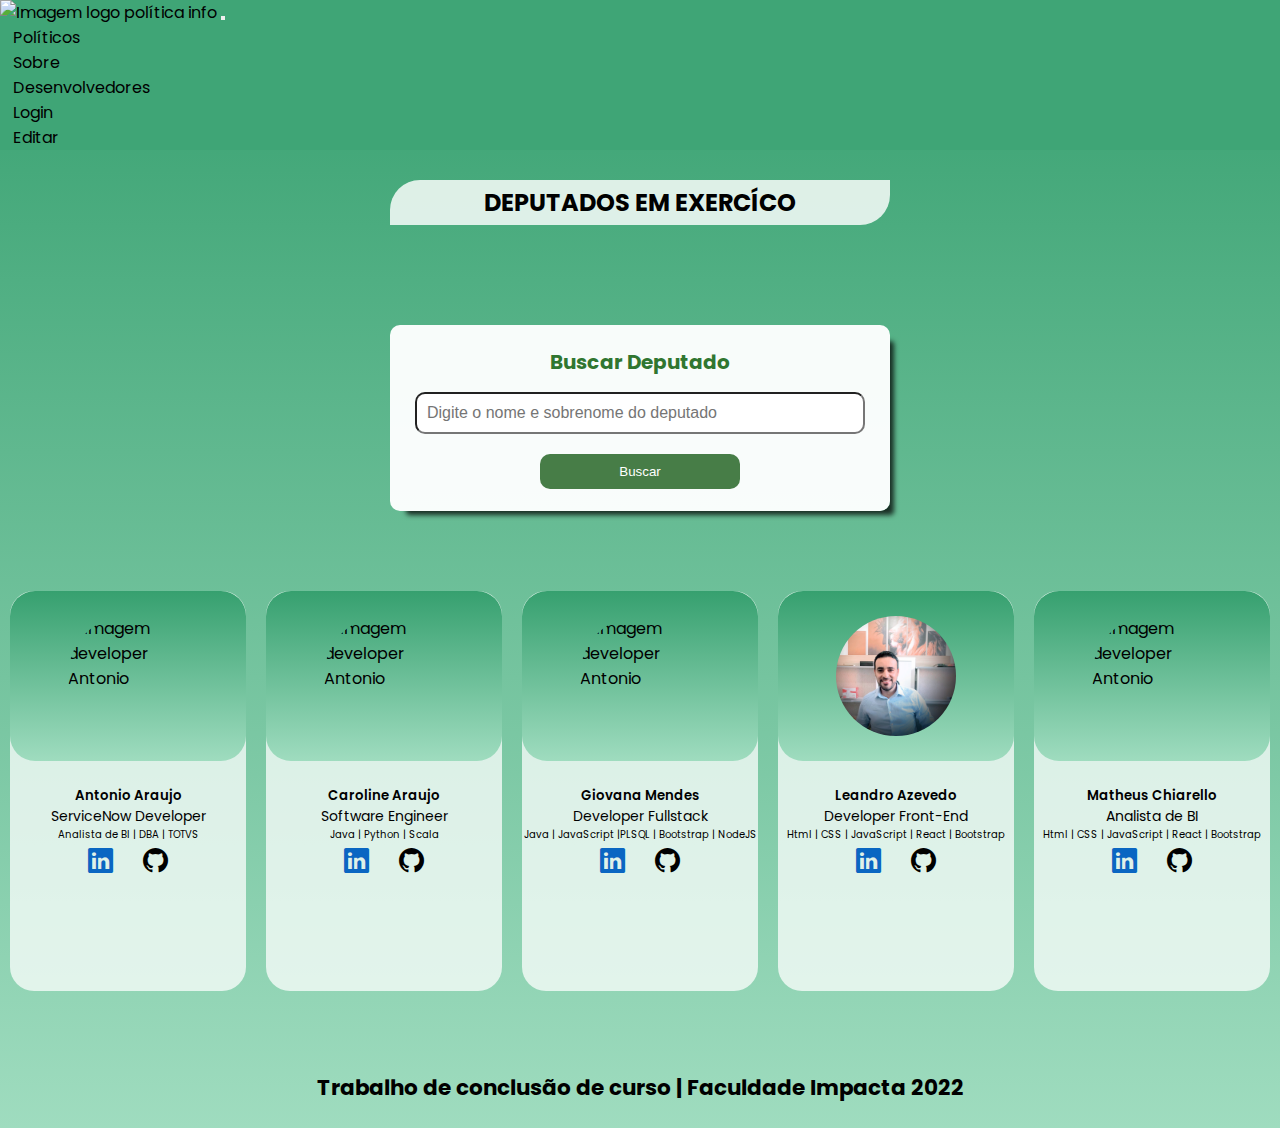
==== index.html @ a99d0c65 "Criação footer" ====
<!DOCTYPE html>
<html lang="pt-br">

<head>
    <meta charset="UTF-8">
    <meta http-equiv="X-UA-Compatible" content="IE=edge">
    <meta name="viewport" content="width=device-width, initial-scale=1.0">
    <title>Politica Info</title>
    <!--link Bootstrap -->
    <link href="https://cdn.jsdelivr.net/npm/bootstrap@5.2.2/dist/css/bootstrap.min.css" rel="stylesheet"
        integrity="sha384-Zenh87qX5JnK2Jl0vWa8Ck2rdkQ2Bzep5IDxbcnCeuOxjzrPF/et3URy9Bv1WTRi" crossorigin="anonymous">

    <!-- Bootstrap icon -->
    <link rel="stylesheet" href="https://cdn.jsdelivr.net/npm/bootstrap-icons@1.9.1/font/bootstrap-icons.css">
    <!-- Google fonts -->
    <link rel="preconnect" href="https://fonts.googleapis.com">
    <link rel="preconnect" href="https://fonts.gstatic.com" crossorigin>
    <link href="https://fonts.googleapis.com/css2?family=Poppins:ital,wght@0,300;0,400;0,600;1,300&display=swap"
        rel="stylesheet">

    <!-- CSS Bootstrap arq  -->
    <link rel="stylesheet" href="src/bootstrap/css/bootstrap.min.css">

    <!-- Css swiper -->
    <link rel="stylesheet" href="src/css/swiper-bundle.min.css">

    <!-- CSS Project-->
    <link rel="stylesheet" href="src/css/reset.css">
    <link rel="stylesheet" href="src/css/header/header.css">
    <link rel="stylesheet" href="src/css/cardsDeputados/cardsDeputados.css">
    <link rel="stylesheet" href="src/css/cardsDeputados/cards_DeputadosResponsive.css">
    <link rel="stylesheet" href="src/css/cardsDesenvolvedores/cardsDesenvolvedores.css">
    <link rel="stylesheet" href="src/css/cardsDesenvolvedores/cards_DesenvolvedoresResponsive.css">
    <link rel="stylesheet" href="src/css/footer/footer.css">
    
    <link rel="stylesheet" href="src/css/login.css">
    <link rel="stylesheet" href="src/css/responsiveLogin.css">
    <link rel="stylesheet" href="src/css/cadastro.css">
    <link rel="stylesheet" href="src/css/swiper-bundle.min.css">

</head>

<body>

    <header class="header">
        <nav class="navbar navbar-expand-lg bg-light " id="nav-container">
            <div class="container-fluid">
                <a class="navbar-brand" href="#">
                    <img id="logo" src="src/imagens/logo.png" alt="Imagem logo política info">
                </a>
                <button class="navbar-toggler" type="button" data-bs-toggle="collapse" data-bs-target="#navbarNav"
                    aria-controls="navbarNav" aria-expanded="false" aria-label="Toggle navigation">
                    <span class="navbar-toggler-icon"></span>
                </button>
                <div class="collapse navbar-collapse justify-content-end" id="navbarNav">
                    <ul class="navbar-nav">
                        <li class="nav-item">
                            <a class="nav-link" aria-current="page" href="#">Políticos</a>
                        </li>
                        <li class="nav-item">
                            <a class="nav-link" href="#">Sobre</a>
                        </li>
                        <li class="nav-item">
                            <a class="nav-link" href="#desenvolvedores" id="#desenvolvedores">Desenvolvedores</a>
                        </li>
                        <li class="nav-item">
                            <a class="nav-link " href="login.html" target="_blank">Login</a>
                        </li>
                        <li class="nav-item">
                            <a class="nav-link " href="#" target="_blank">Editar</a>
                        </li>
                    </ul>
                </div>
            </div>
        </nav>
    </header>
    <!-- Fim header -->

    <main class="container_cards-deputados">
        <h1 class="deputados-ativos">
            Deputados em Exercíco
        </h1>
        <div class="container-cards slide-container swiper">
            <div class="slide-content">
                <div class="card-wrapper swiper-wrapper">
                    <!-- card vindo da api js-->

                </div>

                <div class="swiper-button-next swiper-navBtn"></div>
                <div class="swiper-button-prev swiper-navBtn"></div>
                <div class="swiper-pagination"></div>

            </div>

        </div>

        <div class="container-busca">
            <h3 class="buscar-deputado">Buscar Deputado</h3>
            <input type="text" id="input-busca" placeholder="Digite o nome e sobrenome do deputado">
            <input type="button" value="Buscar" class="btn-buscar">
        </div>
    </main>

    <aside id="desenvolvedores" class="cards-desenvolvedores">
        <div class="card-dev">
            <div class="image-card">
                <img src="src/imagens/Antonio.jpeg" class="card-img-top image-develop " alt="Imagem developer Antonio">
            </div>

            <div class="card-body card-informacao">
                <h5 class="card-title">Antonio Araujo</h5>
                <p class="card-text">ServiceNow Developer</p>
                <p class="card-linguagem">Analista de BI | DBA | TOTVS</p>
                <div class="redes-sociais">
                    <a class="card-redes-sociais" href="https://www.linkedin.com/in/antonio-pavao/" target="_blank"><i
                            class="bi bi-linkedin"></i>
                    </a>
                    <a class="card-redes-sociais" href="https://github.com/antoniopavao" target="_blank"><i
                            class="bi bi-github"></i>
                    </a>
                </div>

            </div>
        </div>
        <div class="card-dev">
            <div class="image-card">
                <img src="src/imagens/Caroline.jpeg" class="card-img-top image-develop " alt="Imagem developer Antonio">
            </div>

            <div class="card-body card-informacao">
                <h5 class="card-title">Caroline Araujo</h5>
                <p class="card-text">Software Engineer</p>
                <p class="card-linguagem">Java | Python | Scala</p>
                <div class="redes-sociais">
                    <a class="card-redes-sociais" href=" https://www.linkedin.com/in/carolaraujodev/" target="_blank"><i
                            class="bi bi-linkedin"></i></a>
                    <a class="card-redes-sociais" href=" https://github.com/carolaraujo" target="_blank"><i
                            class="bi bi-github"></i>
                    </a>
                </div>

            </div>
        </div>
        <div class="card-dev">
            <div class="image-card">
                <img src="src/imagens/Giovana.jpeg" class="card-img-top image-develop " alt="Imagem developer Antonio">
            </div>

            <div class="card-body card-informacao">
                <h5 class="card-title">Giovana Mendes</h5>
                <p class="card-text">Developer Fullstack</p>
                <p class="card-linguagem">Java | JavaScript |PLSQL | Bootstrap | NodeJS</p>
                <div class="redes-sociais">
                    <a class="card-redes-sociais" href="http://www.linkedin.com/in/giovana-mendes-dev"
                        target="_blank"><i class="bi bi-linkedin"></i></a>
                    <a class="card-redes-sociais" href="https://github.com/giovic16/" target="_blank"><i
                            class="bi bi-github"></i>
                    </a>
                </div>

            </div>
        </div>
        <div class="card-dev">
            <div class="image-card">
                <img src="src/imagens/leo.JPG" class="card-img-top image-develop " alt="Imagem developer Antonio">
            </div>

            <div class="card-body card-informacao">
                <h5 class="card-title">Leandro Azevedo</h5>
                <p class="card-text">Developer Front-End</p>
                <p class="card-linguagem">Html | CSS | JavaScript | React | Bootstrap</p>
                <div class="redes-sociais">
                    <a class="card-redes-sociais" href="https://www.linkedin.com/in/leandro-de-azevedo-souza/"
                        target="_blank"><i class="bi bi-linkedin"></i></a>
                    <a class="card-redes-sociais" href="https://github.com/LeandroAzevedo-1" target="_blank"><i
                            class="bi bi-github"></i>
                    </a>
                </div>

            </div>
        </div>
        <div class="card-dev">
            <div class="image-card">
                <img src="src/imagens/Matheus.jpeg" class="card-img-top image-develop " alt="Imagem developer Antonio">
            </div>

            <div class="card-body card-informacao">
                <h5 class="card-title">Matheus Chiarello</h5>
                <p class="card-text">Analista de BI</p>
                <p class="card-linguagem">Html | CSS | JavaScript | React | Bootstrap</p>
                <div class="redes-sociais">
                    <a class="card-redes-sociais" href="https://www.linkedin.com/in/matheus-chiarello/"
                        target="_blank"><i class="bi bi-linkedin"></i></a>
                    <a class="card-redes-sociais" href="https://github.com/MathChiarello" target="_blank"><i
                            class="bi bi-github"></i>
                    </a>
                </div>

            </div>
        </div>
    </aside>

    <footer class="rodape">
        <h2 class="texto-rodape">Trabalho de conclusão de curso | Faculdade Impacta 2022</h2>
    </footer>

    <!-- <script src="src/js/index.js"></script> -->
    <script src="src/js/swiper-bundle.min.js"></script>
    <script src="src/js/cardsDeputados.js"></script>

    <!-- JavaScript bootstrap -->
    <script src="https://cdn.jsdelivr.net/npm/bootstrap@5.2.2/dist/js/bootstrap.bundle.min.js"
        integrity="sha384-OERcA2EqjJCMA+/3y+gxIOqMEjwtxJY7qPCqsdltbNJuaOe923+mo//f6V8Qbsw3"
        crossorigin="anonymous"></script>

</body>

</html>
---- src/css/header/header.css ----
.container-fluid {
    background: #3FA576;
}
.row {
    margin: 0;
}
.container {
    padding: 70px 0;
}

/* Barra de navegacao  */
#nav-container {
    padding-top: 0;
    padding-bottom: 0;
}
#logo {
    width: 200px;
}
.nav-link {
    font-size: 16px;
    padding: 0;
    color: #000;
}
.nav-link:hover {
    color: rgba(0, 0, 0, 0.563);
}
.navbar-expand-lg .navbar-nav .nav-link {
    padding: 1rem .8rem;
}

@media (max-width: 768px){
    .navbar-expand-lg .navbar-nav .nav-link {
        padding: .8rem 3rem;
    }
}
---- src/css/cardsDeputados/cardsDeputados.css ----
.container_cards-deputados {
    display: flex;
    align-items: center;
    justify-content: center;
    margin-top: -20px;
    flex-direction: column;
    margin: 30px 0;
    font-family: 'Poppins', sans-serif;
}
.deputados-ativos {
    font-size: 1.5rem;
    text-transform: uppercase;
    background-color: rgba(255, 255, 255, 0.819);
    width: 500px;
    text-align: center;
    border-radius: 30px 0 30px 0;
    padding: 5px 0;
}
.container-cards {
    display: flex;
    align-items: center;
    justify-content: center;
}
.slide-container {
    max-width: 1300px;
    width: 100%;
    margin: 50px 0;
}
.slide-content {
    margin: 0 40px;
    overflow: hidden;
    border-radius: 25px;

}
.card {
    border-radius: 25px;
    background: #fff;
}
.image-content,
.card-content {
    display: flex;
    flex-direction: column;
    align-items: center;
    padding: 10px 14px;
}
.image-content {
    position: relative;
    row-gap: 5px;
    padding: 25px 0;
}
.overlay {
    position: absolute;
    left: 0;
    top: 0;
    height: 100%;
    width: 100%;
    background-color: rgb(71, 125, 71);
    border-radius: 25px 25px 0 25px;
}
.overlay::before,
.overlay::after {
    content: '';
    position: absolute;
    right: 0;
    bottom: -40px;
    height: 40px;
    width: 40px;
    background-color: rgb(71, 125, 71);
}
.overlay::after {
    border-radius: 0 25px 0 0;
    background-color: #fff;
}
.card-image {
    position: relative;
    height: 150px;
    width: 150px;
    border-radius: 50%;
    background: #fff;
    padding: 3px;
}
.card-image .card-img {
    height: 100%;
    width: 100%;
    object-fit: cover;
    border-radius: 50%;
    border: 2px solid  rgb(71, 125, 71);;
}
.name {
    font-size: 18px;
    font-weight: 500;
    color: #333;
}
.descricao {
    font-size: 14px;
    color: #707070;
    text-align: center;
}
.button {
    border: none;
    font-size: 16px;
    color: #fff;
    padding: 8px 16px;
    background-color: rgb(71, 125, 71);
    border-radius: 6px;
    margin: 14px;
    cursor: pointer;
    transition: all 0.3s ease;
}
.button:hover {
    background-color: rgb(48, 118, 48);
    transform: scale(1.02);
}
.swiper-navBtn {
    color: #fff;
    transition: color 0.3s ease;
}
.swiper-navBtn:hover {
    color: rgb(71, 125, 71);
    transform: scale(1.1);
}
.swiper-pagination-bullet {
    background-color: rgb(71, 125, 71);
    opacity: 1;
}
.swiper-pagination-bullet-active {
    background-color: rgb(71, 125, 71); 
}
.swiper-button-next {
    right:0;
}
.swiper-button-prev {
    left:0;
}
.swiper-navBtn::before,
.swiper-navBtn::after {
    font-size: 40px;
    color: #Fff;
}
/* Buscar deputado */
.container-busca {
    background-color: rgba(255, 255, 255, 0.962);
    width: 500px;
    display: flex;
    align-items: center;
    justify-content: center;
    flex-direction: column;
    padding: 2px 0;
    border-radius: 10px;
    box-shadow: 10px 10px 5px -6px rgba(0,0,0,0.75);
}
.buscar-deputado {
    font-size: 20px;
    color: rgb(48, 118, 48);
    max-width: 90%;
    margin-top: 20px;
}
#input-busca {
    border-radius: 10px;
    font-size: 16px;
    max-width: 90%;
    margin-top: 15px;
    width: 90%;
    padding: 10px;
}
.btn-buscar{
    border-radius: 10px;
    border: none;
    background-color: rgb(71, 125, 71); 
    margin: 20px;
    padding: 10px;
    width: 200px;
    color: #Fff;
    transition: 0.3s ease-in-out;
}
.btn-buscar:hover {
    background-color: rgb(25, 95, 25);
    transform: scale(1.01);
}
---- src/css/cardsDeputados/cards_DeputadosResponsive.css ----
@media (max-width: 768px) {
    .slide-content {
        margin: 0 10px;
    }
    .swiper-navBtn {
        display: none;
    }
    .swiper-navBtn::before,
    .swiper-navBtn::after {
        display: none;
    }
    .deputados-ativos {
        width: 90%;
        font-size: 1rem;
    }
    .container-busca {
        width: 90%;
    }
}
@media (max-width: 500px) {
    #input-busca {
        font-size: 10px;
    }
}
---- src/css/cardsDesenvolvedores/cardsDesenvolvedores.css ----
.cards-desenvolvedores {
    display: flex;
    align-items: center;
    justify-content: center;
    min-width: 100%;
    margin: 80px 0 80px 0;
    font-family: 'Poppins', sans-serif;
    transition: 0.3s ease-in-out;

}
.card-dev {
    width: 250px;
    height: 400px;
    margin: 0 10px;
    background-color: rgba(255, 255, 255, 0.733);
    border-radius: 24px;
}
.card-dev:hover {
    transform: scaleY(1.007);
}
.image-card {
    display: flex;
    justify-content: center;
    align-items: center;
    background: linear-gradient( #36a06f,#9fdcbf);
    width: 100%;
    border-radius: 25px;
    padding: 25px;
    margin-bottom: 25px;
}
.image-develop {
    width: 120px;
    height: 120px;
    border-radius: 50%;
}
.card-informacao {
    display: flex;
    flex-direction: column;
    align-items: center;
    justify-content: center;
    width: 100%;
}
.card-informacao .card-title {
    text-align: center;
    font-weight: 600;
    width: 100%;
}
.card-text,
.card-linguagem {
    width: 100%;
    height: 100%;
    text-align: center;
    font-size: 10px;

}
.card-text {
    font-size: 14px;
}
.redes-sociais {
    display: flex;
    gap: 30px;
    font-size: 25px;
}
.bi-linkedin {
    color: #0A66C2;
}
---- src/css/cardsDesenvolvedores/cards_DesenvolvedoresResponsive.css ----
@media (max-width: 1108px) {
    .cards-desenvolvedores {
        flex-wrap: wrap;
    }
    .card-dev {
        margin: 10px 10px;
    } 
}
@media (max-width: 768px) {
    .cards-desenvolvedores {
        flex-wrap: wrap;
    }
    .cards-desenvolvedores {
        margin: 0;
    }
}
@media (max-width: 617px) {
    .card-dev {
        width: 90%;
    }
}
---- src/css/footer/footer.css ----
.rodape {
    text-align: center;
    margin: 1.5rem;
}
.rodape .texto-rodape {
    font-size: 1.2em;
    font-weight: bold;
}
@media (max-width: 768px) {
    .rodape .texto-rodape {
        font-size: 0.8em;
    }
}
@media (max-width: 510px) {
    .rodape .texto-rodape {
        font-size: 0.4em;
    }
}
---- src/css/login.css ----
#telaLogin {
    width: 450px;
    position: absolute;
    top: 50%;
    left: 50%;
    transform: translate(-50%, -50%);
    border-radius: 10px;
}
.imageLogo{
    width: 100%;
}
.footer {
    position: absolute;
    top: 50%;
    left: 50%;
    transform: translate(-50%, -50%);
    top: 650px;
}
.rodape {
    font-size: 18px;
}
---- src/css/cadastro.css ----
#telaLogin {
    width: 450px;
    position: absolute;
    top: 50%;
    left: 50%;
    transform: translate(-50%, -50%);
    border-radius: 10px;
}
.imageLogo{
    width: 100%;
}
.footer {
    position: absolute;
    top: 50%;
    left: 50%;
    transform: translate(-50%, -50%);
    top: 650px;
}
.rodape {
    font-size: 18px;
}
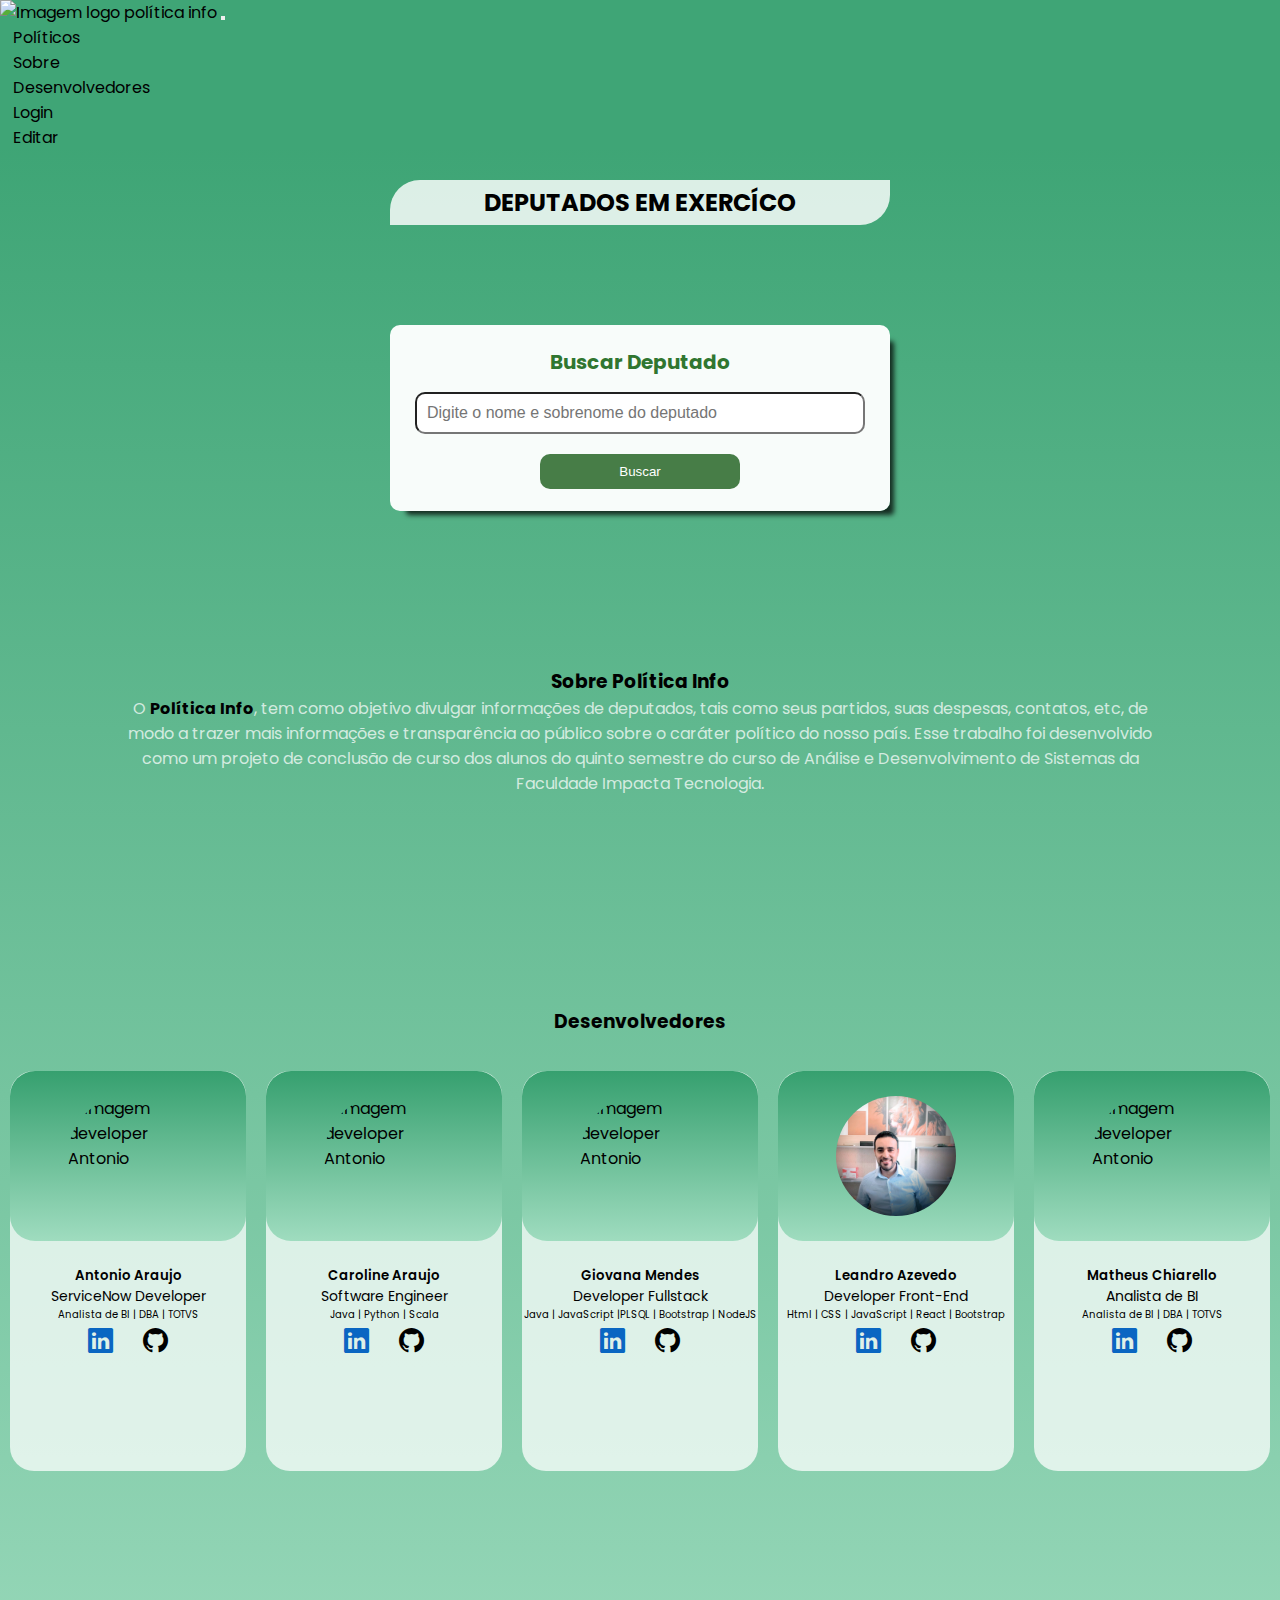
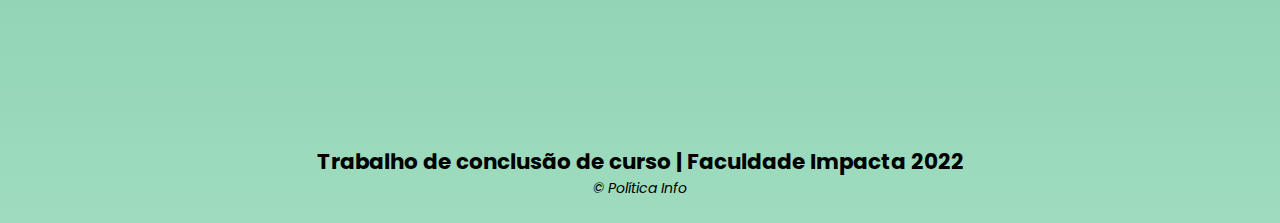
==== commit 870daca0: "Criação sobre" ====
--- a/index.html
+++ b/index.html
@@ -29,10 +29,11 @@
     <link rel="stylesheet" href="src/css/header/header.css">
     <link rel="stylesheet" href="src/css/cardsDeputados/cardsDeputados.css">
     <link rel="stylesheet" href="src/css/cardsDeputados/cards_DeputadosResponsive.css">
+    <link rel="stylesheet" href="src/css/sobre/sobre.css">
     <link rel="stylesheet" href="src/css/cardsDesenvolvedores/cardsDesenvolvedores.css">
     <link rel="stylesheet" href="src/css/cardsDesenvolvedores/cards_DesenvolvedoresResponsive.css">
     <link rel="stylesheet" href="src/css/footer/footer.css">
-    
+
     <link rel="stylesheet" href="src/css/login.css">
     <link rel="stylesheet" href="src/css/responsiveLogin.css">
     <link rel="stylesheet" href="src/css/cadastro.css">
@@ -55,10 +56,10 @@
                 <div class="collapse navbar-collapse justify-content-end" id="navbarNav">
                     <ul class="navbar-nav">
                         <li class="nav-item">
-                            <a class="nav-link" aria-current="page" href="#">Políticos</a>
-                        </li>
-                        <li class="nav-item">
-                            <a class="nav-link" href="#">Sobre</a>
+                            <a class="nav-link" aria-current="page" href="#politico">Políticos</a>
+                        </li>
+                        <li class="nav-item">
+                            <a class="nav-link" href="#sobre">Sobre</a>
                         </li>
                         <li class="nav-item">
                             <a class="nav-link" href="#desenvolvedores" id="#desenvolvedores">Desenvolvedores</a>
@@ -76,7 +77,7 @@
     </header>
     <!-- Fim header -->
 
-    <main class="container_cards-deputados">
+    <main id="politico" class="container_cards-deputados">
         <h1 class="deputados-ativos">
             Deputados em Exercíco
         </h1>
@@ -102,7 +103,20 @@
         </div>
     </main>
 
+    <section id="sobre">
+        <h3 class="sobre-title">Sobre Política Info</h3>
+        <p class="sobre-texto">
+            O <strong>Política Info</strong>, tem como objetivo divulgar informações de deputados, tais como seus partidos, suas despesas,
+            contatos, etc, de modo a trazer mais informações e transparência ao público sobre o caráter político do
+            nosso país.
+
+            Esse trabalho foi desenvolvido como um projeto de conclusão de curso dos alunos do quinto semestre do curso
+            de Análise e Desenvolvimento de Sistemas da Faculdade Impacta Tecnologia.
+        </p>
+    </section>
+
     <aside id="desenvolvedores" class="cards-desenvolvedores">
+        <h3 class="desenvolvedores-title">Desenvolvedores</h3>
         <div class="card-dev">
             <div class="image-card">
                 <img src="src/imagens/Antonio.jpeg" class="card-img-top image-develop " alt="Imagem developer Antonio">
@@ -188,7 +202,7 @@
             <div class="card-body card-informacao">
                 <h5 class="card-title">Matheus Chiarello</h5>
                 <p class="card-text">Analista de BI</p>
-                <p class="card-linguagem">Html | CSS | JavaScript | React | Bootstrap</p>
+                <p class="card-linguagem">Analista de BI | DBA | TOTVS</p>
                 <div class="redes-sociais">
                     <a class="card-redes-sociais" href="https://www.linkedin.com/in/matheus-chiarello/"
                         target="_blank"><i class="bi bi-linkedin"></i></a>
@@ -203,6 +217,7 @@
 
     <footer class="rodape">
         <h2 class="texto-rodape">Trabalho de conclusão de curso | Faculdade Impacta 2022</h2>
+        <p class="copy">&copy; Política Info</p>
     </footer>
 
     <!-- <script src="src/js/index.js"></script> -->
--- a/src/css/sobre/sobre.css
+++ b/src/css/sobre/sobre.css
@@ -0,0 +1,16 @@
+#sobre {
+    display: flex;
+    flex-direction: column;
+    min-width: 100%;
+    padding: 2% 10% 2% 10%;
+    margin-top: 130px;
+}
+#sobre .sobre-title {
+    text-align: center;
+    font-weight: bold;
+}
+.sobre-texto {
+    font-size: 16px;
+    color:  rgba(255, 255, 255, 0.733);
+    text-align: center;
+}--- a/src/css/cardsDesenvolvedores/cardsDesenvolvedores.css
+++ b/src/css/cardsDesenvolvedores/cardsDesenvolvedores.css
@@ -3,10 +3,13 @@
     align-items: center;
     justify-content: center;
     min-width: 100%;
-    margin: 80px 0 80px 0;
-    font-family: 'Poppins', sans-serif;
+    min-height: 100vh;
     transition: 0.3s ease-in-out;
-
+}
+.desenvolvedores-title {
+    position: absolute;
+    margin-bottom: 500px;
+    font-weight: bold;
 }
 .card-dev {
     width: 250px;
--- a/src/css/footer/footer.css
+++ b/src/css/footer/footer.css
@@ -5,6 +5,10 @@
 .rodape .texto-rodape {
     font-size: 1.2em;
     font-weight: bold;
+}
+.copy {
+    font-size: 14px;
+    font-style: italic;
 }
 @media (max-width: 768px) {
     .rodape .texto-rodape {
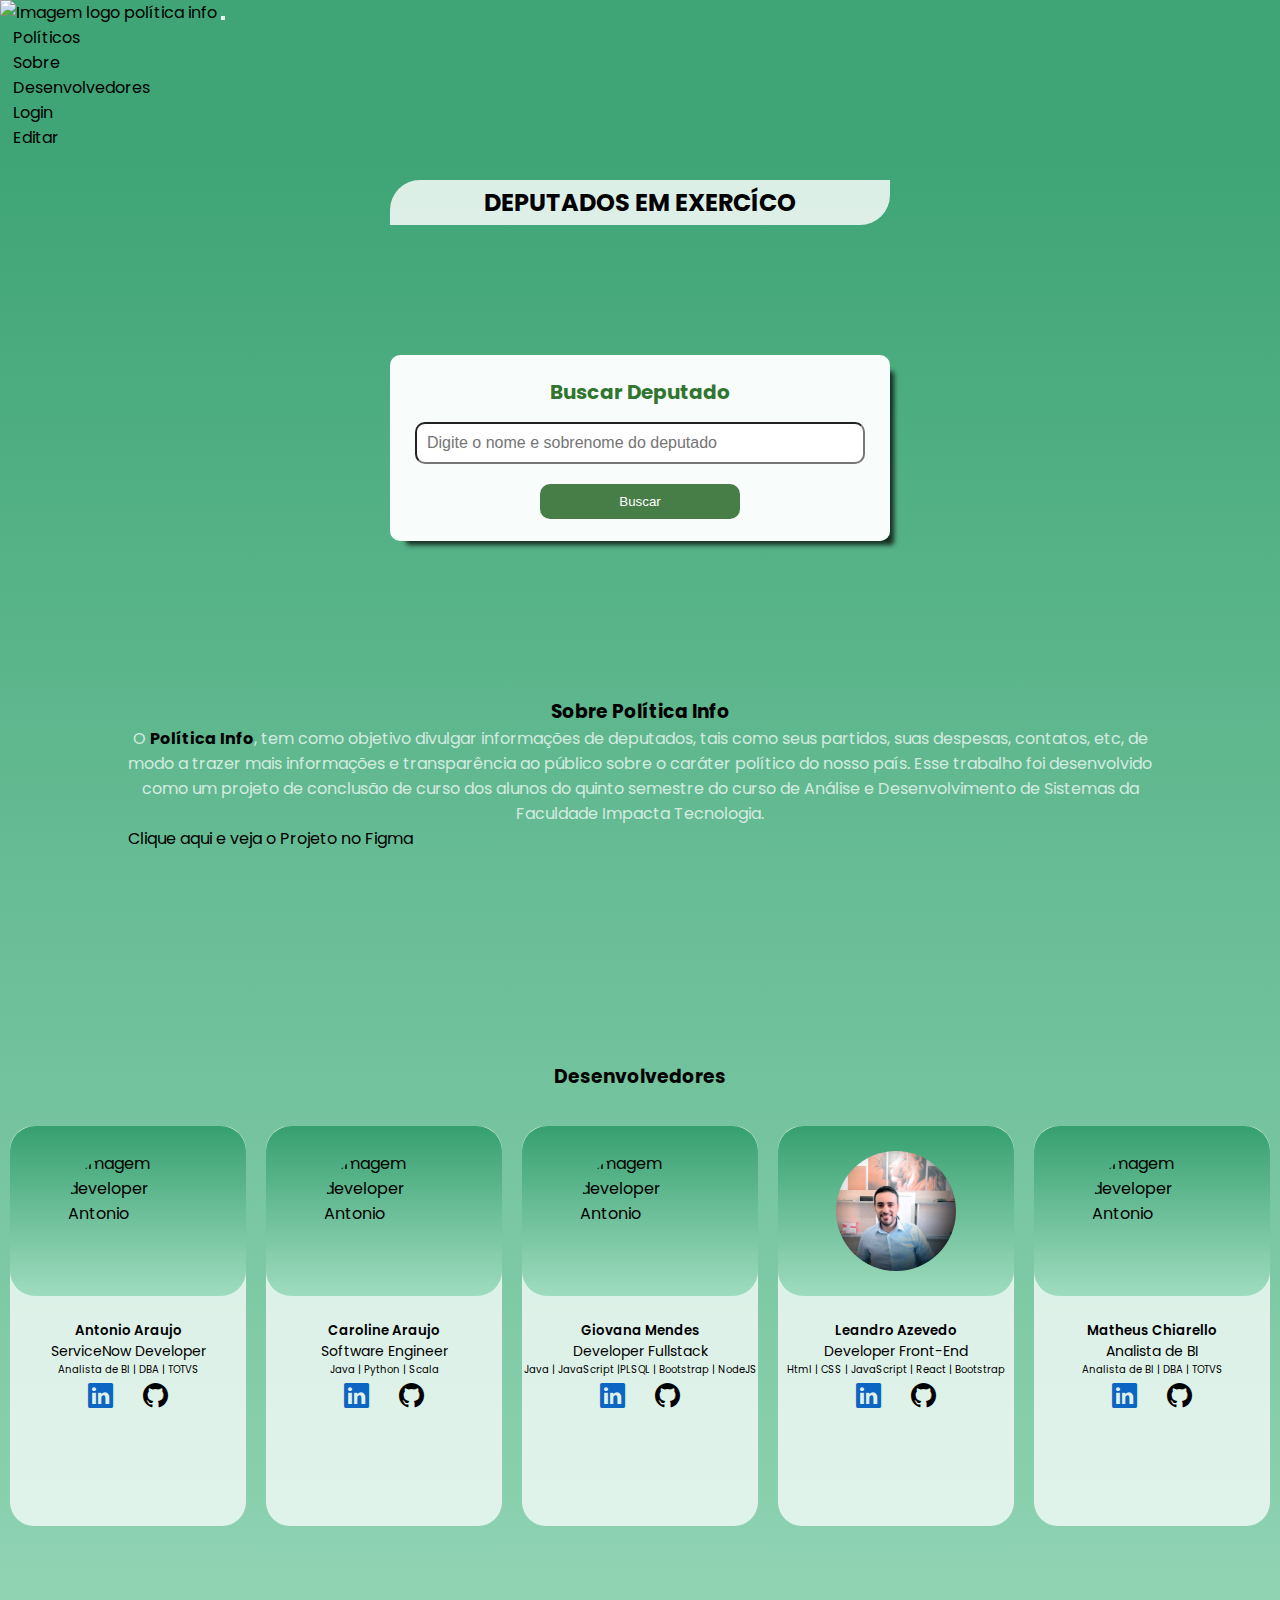
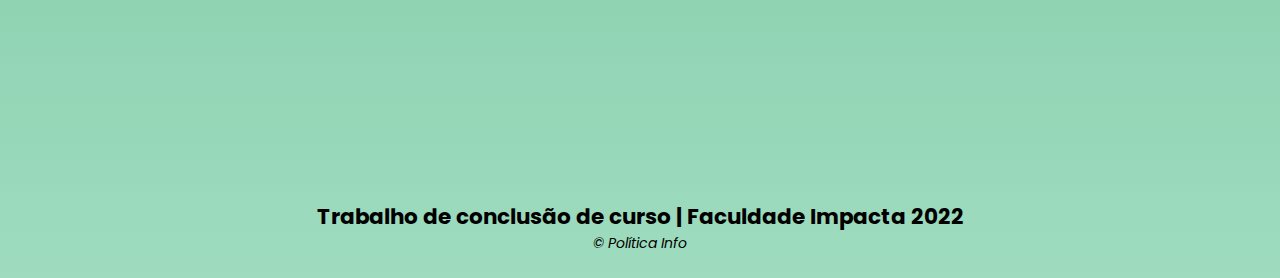
==== commit e29eafc3: "Seção busca deputado" ====
--- a/index.html
+++ b/index.html
@@ -23,12 +23,14 @@
 
     <!-- Css swiper -->
     <link rel="stylesheet" href="src/css/swiper-bundle.min.css">
-
+    <!-- favicon -->
+    <link rel="shortcut icon" href="src/imagens/favicon.ico" type="image/x-icon">
     <!-- CSS Project-->
     <link rel="stylesheet" href="src/css/reset.css">
     <link rel="stylesheet" href="src/css/header/header.css">
     <link rel="stylesheet" href="src/css/cardsDeputados/cardsDeputados.css">
     <link rel="stylesheet" href="src/css/cardsDeputados/cards_DeputadosResponsive.css">
+    <link rel="stylesheet" href="src/css/BuscaDeputados/buscaDeputados.css">
     <link rel="stylesheet" href="src/css/sobre/sobre.css">
     <link rel="stylesheet" href="src/css/cardsDesenvolvedores/cardsDesenvolvedores.css">
     <link rel="stylesheet" href="src/css/cardsDesenvolvedores/cards_DesenvolvedoresResponsive.css">
@@ -65,7 +67,7 @@
                             <a class="nav-link" href="#desenvolvedores" id="#desenvolvedores">Desenvolvedores</a>
                         </li>
                         <li class="nav-item">
-                            <a class="nav-link " href="login.html" target="_blank">Login</a>
+                            <a class="nav-link " href="http://127.0.0.1:5503/login.html" target="_blank">Login</a>
                         </li>
                         <li class="nav-item">
                             <a class="nav-link " href="#" target="_blank">Editar</a>
@@ -94,14 +96,19 @@
 
             </div>
 
-        </div>
-
+        </div> 
+    </main>
+
+    <section class="busca">
         <div class="container-busca">
             <h3 class="buscar-deputado">Buscar Deputado</h3>
             <input type="text" id="input-busca" placeholder="Digite o nome e sobrenome do deputado">
+            <span id="Sucess"></span>
             <input type="button" value="Buscar" class="btn-buscar">
         </div>
-    </main>
+
+        <div class="DeputadoBuscado"></div>
+    </section>
 
     <section id="sobre">
         <h3 class="sobre-title">Sobre Política Info</h3>
@@ -113,6 +120,8 @@
             Esse trabalho foi desenvolvido como um projeto de conclusão de curso dos alunos do quinto semestre do curso
             de Análise e Desenvolvimento de Sistemas da Faculdade Impacta Tecnologia.
         </p>
+
+        <a href="https://www.figma.com/file/tgnnNHfCZVwfkLpPulqk6S/Giovana-Victoria-da-Silva-Mendes's-team-library?node-id=0%3A1" target="_blank"class="linkFigma">Clique aqui e veja o Projeto no Figma</a>
     </section>
 
     <aside id="desenvolvedores" class="cards-desenvolvedores">
@@ -220,7 +229,7 @@
         <p class="copy">&copy; Política Info</p>
     </footer>
 
-    <!-- <script src="src/js/index.js"></script> -->
+    <script src="src/js/index.js"></script>
     <script src="src/js/swiper-bundle.min.js"></script>
     <script src="src/js/cardsDeputados.js"></script>
 
--- a/src/css/cardsDeputados/cardsDeputados.css
+++ b/src/css/cardsDeputados/cardsDeputados.css
@@ -96,6 +96,19 @@
     color: #707070;
     text-align: center;
 }
+.comunicao {
+    display: flex;
+    align-items: center;
+    justify-content: center;
+}
+.linkComunicacao {
+    margin: 0 5px;
+    font-size: 14px;
+    transition: .3s ease-in-out;
+}
+.linkComunicacao a:hover {
+    color: rgb(200, 105, 105);
+}
 .button {
     border: none;
     font-size: 16px;
@@ -137,44 +150,5 @@
     font-size: 40px;
     color: #Fff;
 }
-/* Buscar deputado */
-.container-busca {
-    background-color: rgba(255, 255, 255, 0.962);
-    width: 500px;
-    display: flex;
-    align-items: center;
-    justify-content: center;
-    flex-direction: column;
-    padding: 2px 0;
-    border-radius: 10px;
-    box-shadow: 10px 10px 5px -6px rgba(0,0,0,0.75);
-}
-.buscar-deputado {
-    font-size: 20px;
-    color: rgb(48, 118, 48);
-    max-width: 90%;
-    margin-top: 20px;
-}
-#input-busca {
-    border-radius: 10px;
-    font-size: 16px;
-    max-width: 90%;
-    margin-top: 15px;
-    width: 90%;
-    padding: 10px;
-}
-.btn-buscar{
-    border-radius: 10px;
-    border: none;
-    background-color: rgb(71, 125, 71); 
-    margin: 20px;
-    padding: 10px;
-    width: 200px;
-    color: #Fff;
-    transition: 0.3s ease-in-out;
-}
-.btn-buscar:hover {
-    background-color: rgb(25, 95, 25);
-    transform: scale(1.01);
-}
 
+
--- a/src/css/BuscaDeputados/buscaDeputados.css
+++ b/src/css/BuscaDeputados/buscaDeputados.css
@@ -0,0 +1,64 @@
+/* Buscar deputado */
+.container-busca {
+    background-color: rgba(255, 255, 255, 0.962);
+    width: 500px;
+    display: flex;
+    align-items: center;
+    justify-content: center;
+    flex-direction: column;
+    padding: 2px 0;
+    border-radius: 10px;
+    box-shadow: 10px 10px 5px -6px rgba(0,0,0,0.75);
+}
+.buscar-deputado {
+    font-size: 20px;
+    color: rgb(48, 118, 48);
+    max-width: 90%;
+    margin-top: 20px;
+}
+#input-busca {
+    border-radius: 10px;
+    font-size: 16px;
+    max-width: 90%;
+    margin-top: 15px;
+    width: 90%;
+    padding: 10px;
+}
+.btn-buscar{
+    border-radius: 10px;
+    border: none;
+    background-color: rgb(71, 125, 71); 
+    margin: 20px;
+    padding: 10px;
+    width: 200px;
+    color: #Fff;
+    transition: 0.3s ease-in-out;
+}
+.btn-buscar:hover {
+    background-color: rgb(25, 95, 25);
+    transform: scale(1.01);
+}
+.ativo {
+    display: none;
+}
+.busca {
+   display: flex;
+   align-items: center;
+   justify-content: center;
+   max-width: 100%;
+   flex-direction: column;
+}
+.container-deputadoBusado {
+    display: flex;
+    margin: 30px;
+    background-color: rgba(245, 245, 220, 0);
+    box-shadow: 5px 5px 0px 0px rgba(1, 1, 1, 0.071);
+
+    /* background-color: red; */
+    width: 1050px;
+}
+.imgBusca {
+    width: 180px;
+    margin-right: 15px;
+    border-radius: 5px ;
+}--- a/src/css/login.css
+++ b/src/css/login.css
@@ -1,4 +1,3 @@
-
 #telaLogin {
     width: 450px;
     position: absolute;
@@ -6,6 +5,7 @@
     left: 50%;
     transform: translate(-50%, -50%);
     border-radius: 10px;
+    background-color: linear-gradient( #36a06f,#9fdcbf);
 }
 .imageLogo{
     width: 100%;
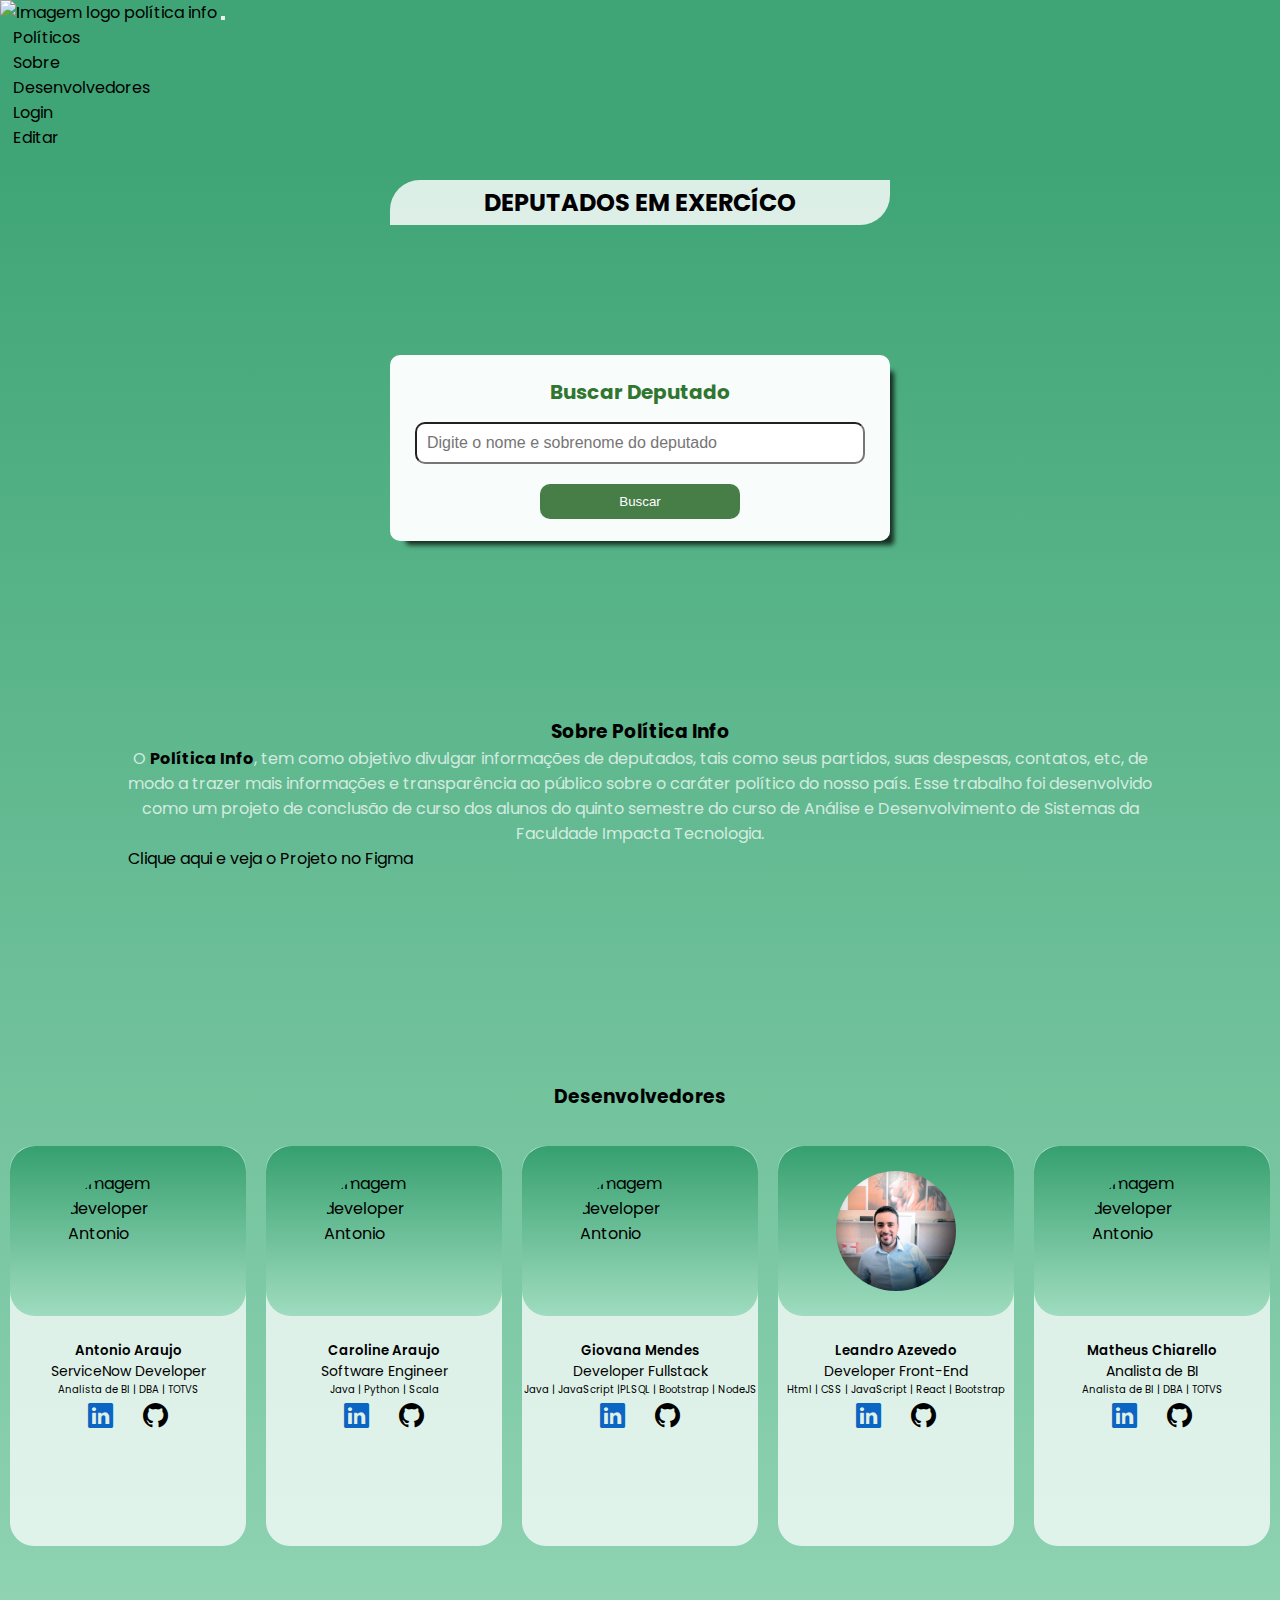
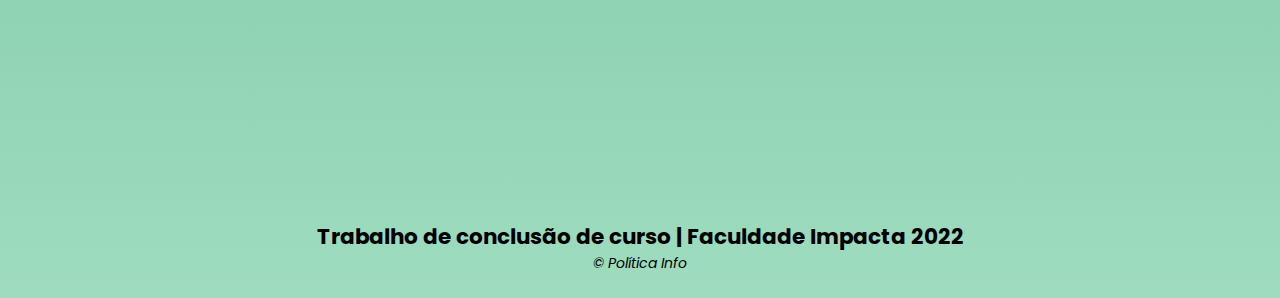
==== commit 15bc6292: "stylo busca despesas" ====
--- a/index.html
+++ b/index.html
@@ -67,7 +67,7 @@
                             <a class="nav-link" href="#desenvolvedores" id="#desenvolvedores">Desenvolvedores</a>
                         </li>
                         <li class="nav-item">
-                            <a class="nav-link " href="http://127.0.0.1:5503/login.html" target="_blank">Login</a>
+                            <a class="nav-link logado" href="http://127.0.0.1:5503/login.html" target="_blank">Login</a>
                         </li>
                         <li class="nav-item">
                             <a class="nav-link " href="#" target="_blank">Editar</a>
@@ -107,7 +107,14 @@
             <input type="button" value="Buscar" class="btn-buscar">
         </div>
 
-        <div class="DeputadoBuscado"></div>
+        <div class="DeputadoBuscado">
+            <div class="firstcardsinfo">
+                
+            </div>
+            <div class="despesasInfo">
+
+            </div>
+        </div>
     </section>
 
     <section id="sobre">
--- a/src/css/BuscaDeputados/buscaDeputados.css
+++ b/src/css/BuscaDeputados/buscaDeputados.css
@@ -48,17 +48,58 @@
    max-width: 100%;
    flex-direction: column;
 }
-.container-deputadoBusado {
+
+/* Restul deputado  */
+.DeputadoBuscado {
+    margin-top: 20px;
+    display: flex;
+    justify-content: center;
+    flex-wrap: wrap;
+    width: 100%;
+}
+
+ .container-deputadoBusado {
     display: flex;
     margin: 30px;
-    background-color: rgba(245, 245, 220, 0);
-    box-shadow: 5px 5px 0px 0px rgba(1, 1, 1, 0.071);
-
-    /* background-color: red; */
     width: 1050px;
 }
 .imgBusca {
-    width: 180px;
-    margin-right: 15px;
+    text-align: center;
+    width: 13rem;
+    margin-right: 3.9rem;
     border-radius: 5px ;
-}+}
+.imgBusca img {
+    width: 100%;
+    object-fit: cover;
+}
+.descriscao {
+    display: flex;
+    flex-direction: column;
+    align-content: space-between;
+    text-transform: uppercase;
+}
+.infoDeputado {
+    margin-bottom: 15px;
+}
+.siglaPartido {
+    margin-bottom: 3rem;
+}
+.nomeCivil {
+    font-weight: 600;
+    font-size: 2.3rem;
+}
+.despesasInfo {
+    display: flex;
+    justify-content: center;
+    align-items: center;
+    flex-wrap: wrap;
+}
+.cardDespesas {
+    width: 450px;
+    margin: 20px;
+    padding: 10px;
+    height: 300px;
+    box-shadow: 0 .2rem 1.5rem rgba(0,0,0,.1);
+
+}
--- a/src/css/login.css
+++ b/src/css/login.css
@@ -1,3 +1,6 @@
+body {
+    background-color:  #36a06f;
+}
 #telaLogin {
     width: 450px;
     position: absolute;
@@ -5,10 +8,9 @@
     left: 50%;
     transform: translate(-50%, -50%);
     border-radius: 10px;
-    background-color: linear-gradient( #36a06f,#9fdcbf);
 }
 .imageLogo{
-    width: 100%;
+    width: 80%;
 }
 .footer {
     position: absolute;
@@ -19,4 +21,22 @@
 }
 .rodape {
     font-size: 18px;
+}
+.cadastre-se {
+    color: #f00000;
+    font-size: 1.2rem;
+    margin-left: .3rem;
+    text-decoration: none;
+}
+.cadastre-se:hover {
+    background-color: azure;
+}
+#msgError {
+    color: #fff9;
+    background-color: #f00000;
+    margin: 1rem;
+    text-align: center;
+    padding: 0.2rem;
+    display: none;
+    border-radius: 4px;
 }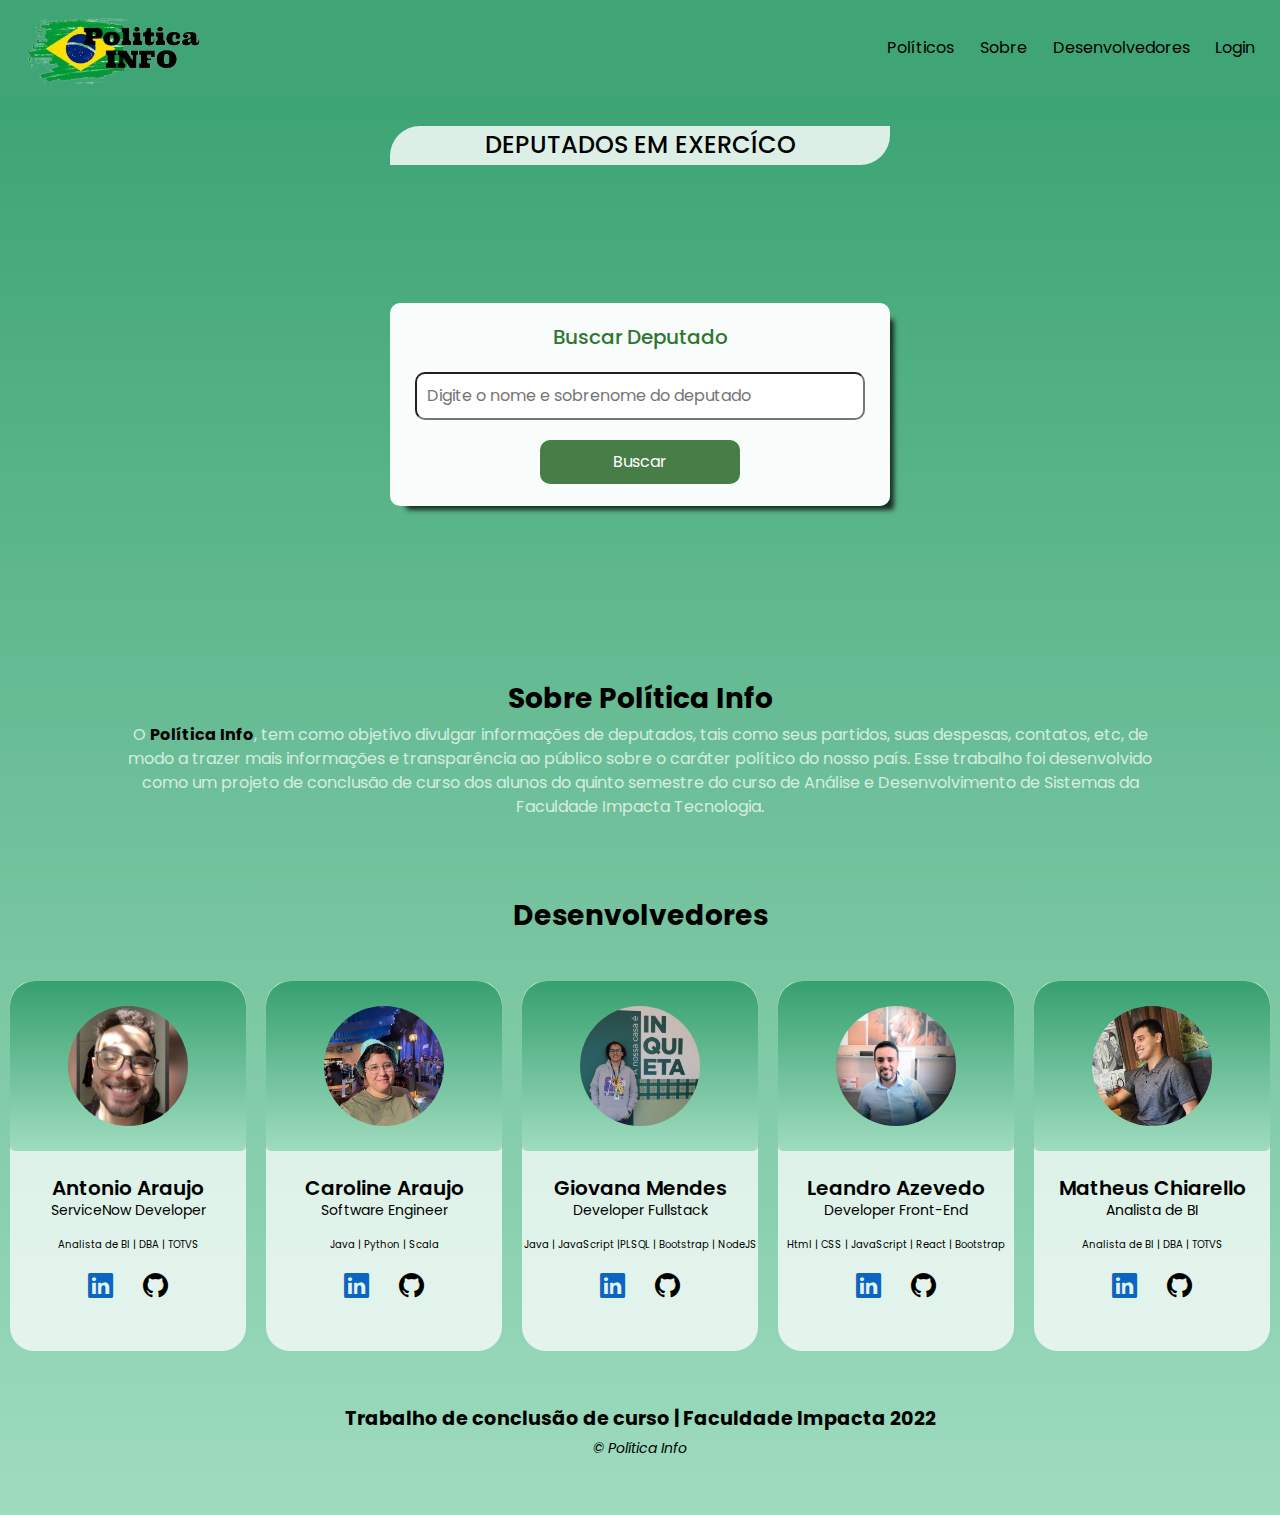
==== commit 106e97be: "Refatoração codigo | creiação - pop-up edidar - excluir" ====
--- a/index.html
+++ b/index.html
@@ -6,57 +6,45 @@
     <meta http-equiv="X-UA-Compatible" content="IE=edge">
     <meta name="viewport" content="width=device-width, initial-scale=1.0">
     <title>Politica Info</title>
-    <!--link Bootstrap -->
-    <link href="https://cdn.jsdelivr.net/npm/bootstrap@5.2.2/dist/css/bootstrap.min.css" rel="stylesheet"
-        integrity="sha384-Zenh87qX5JnK2Jl0vWa8Ck2rdkQ2Bzep5IDxbcnCeuOxjzrPF/et3URy9Bv1WTRi" crossorigin="anonymous">
-
     <!-- Bootstrap icon -->
     <link rel="stylesheet" href="https://cdn.jsdelivr.net/npm/bootstrap-icons@1.9.1/font/bootstrap-icons.css">
     <!-- Google fonts -->
     <link rel="preconnect" href="https://fonts.googleapis.com">
     <link rel="preconnect" href="https://fonts.gstatic.com" crossorigin>
-    <link href="https://fonts.googleapis.com/css2?family=Poppins:ital,wght@0,300;0,400;0,600;1,300&display=swap"
-        rel="stylesheet">
-
-    <!-- CSS Bootstrap arq  -->
-    <link rel="stylesheet" href="src/bootstrap/css/bootstrap.min.css">
-
-    <!-- Css swiper -->
-    <link rel="stylesheet" href="src/css/swiper-bundle.min.css">
+    <link rel="stylesheet"
+        href="https://fonts.googleapis.com/css2?family=Poppins:ital,wght@0,300;0,400;0,600;1,300&display=swap">
+    <!-- CSS Bootstrap arq -->
+    <link rel="stylesheet" href="./assets/libs/bootstrap/css/bootstrap.min.css">
     <!-- favicon -->
-    <link rel="shortcut icon" href="src/imagens/favicon.ico" type="image/x-icon">
+    <link rel="shortcut icon" href="./favicon.ico" type="image/x-icon">
     <!-- CSS Project-->
-    <link rel="stylesheet" href="src/css/reset.css">
-    <link rel="stylesheet" href="src/css/header/header.css">
-    <link rel="stylesheet" href="src/css/cardsDeputados/cardsDeputados.css">
-    <link rel="stylesheet" href="src/css/cardsDeputados/cards_DeputadosResponsive.css">
-    <link rel="stylesheet" href="src/css/BuscaDeputados/buscaDeputados.css">
-    <link rel="stylesheet" href="src/css/sobre/sobre.css">
-    <link rel="stylesheet" href="src/css/cardsDesenvolvedores/cardsDesenvolvedores.css">
-    <link rel="stylesheet" href="src/css/cardsDesenvolvedores/cards_DesenvolvedoresResponsive.css">
-    <link rel="stylesheet" href="src/css/footer/footer.css">
-
-    <link rel="stylesheet" href="src/css/login.css">
-    <link rel="stylesheet" href="src/css/responsiveLogin.css">
-    <link rel="stylesheet" href="src/css/cadastro.css">
-    <link rel="stylesheet" href="src/css/swiper-bundle.min.css">
+    <link rel="stylesheet" href="./assets/css/reset.css">
+    <link rel="stylesheet" href="./assets/css/header/header.css">
+    <link rel="stylesheet" href="./assets/css/cardsDeputados/cardsDeputados.css">
+    <link rel="stylesheet" href="./assets/css/cardsDeputados/cards_DeputadosResponsive.css">
+    <link rel="stylesheet" href="./assets/css/BuscaDeputados/buscaDeputados.css">
+    <link rel="stylesheet" href="./assets/css/sobre/sobre.css">
+    <link rel="stylesheet" href="./assets/css/cardsDesenvolvedores/cardsDesenvolvedores.css">
+    <link rel="stylesheet" href="./assets/css/cardsDesenvolvedores/cards_DesenvolvedoresResponsive.css">
+    <link rel="stylesheet" href="./assets/css/footer/footer.css">
+    <link rel="stylesheet" href="./assets/libs/swiper-bundle/swiper-bundle.min.css">
 
 </head>
 
 <body>
-
+    <!-- Inicio header -->
     <header class="header">
         <nav class="navbar navbar-expand-lg bg-light " id="nav-container">
             <div class="container-fluid">
                 <a class="navbar-brand" href="#">
-                    <img id="logo" src="src/imagens/logo.png" alt="Imagem logo política info">
+                    <img id="logo" src="./assets/imagens/logo.png" alt="Imagem logo política info">
                 </a>
                 <button class="navbar-toggler" type="button" data-bs-toggle="collapse" data-bs-target="#navbarNav"
                     aria-controls="navbarNav" aria-expanded="false" aria-label="Toggle navigation">
                     <span class="navbar-toggler-icon"></span>
                 </button>
                 <div class="collapse navbar-collapse justify-content-end" id="navbarNav">
-                    <ul class="navbar-nav">
+                    <ul class="navbar-nav" id="navbar">
                         <li class="nav-item">
                             <a class="nav-link" aria-current="page" href="#politico">Políticos</a>
                         </li>
@@ -66,37 +54,26 @@
                         <li class="nav-item">
                             <a class="nav-link" href="#desenvolvedores" id="#desenvolvedores">Desenvolvedores</a>
                         </li>
-                        <li class="nav-item">
-                            <a class="nav-link logado" href="http://127.0.0.1:5503/login.html" target="_blank">Login</a>
-                        </li>
-                        <li class="nav-item">
-                            <a class="nav-link " href="#" target="_blank">Editar</a>
-                        </li>
                     </ul>
                 </div>
             </div>
         </nav>
     </header>
+
     <!-- Fim header -->
 
     <main id="politico" class="container_cards-deputados">
-        <h1 class="deputados-ativos">
-            Deputados em Exercíco
-        </h1>
+        <h1 class="deputados-ativos">Deputados em Exercíco</h1>
         <div class="container-cards slide-container swiper">
             <div class="slide-content">
                 <div class="card-wrapper swiper-wrapper">
                     <!-- card vindo da api js-->
-
-                </div>
-
+                </div>
                 <div class="swiper-button-next swiper-navBtn"></div>
                 <div class="swiper-button-prev swiper-navBtn"></div>
                 <div class="swiper-pagination"></div>
-
-            </div>
-
-        </div> 
+            </div>
+        </div>
     </main>
 
     <section class="busca">
@@ -104,38 +81,31 @@
             <h3 class="buscar-deputado">Buscar Deputado</h3>
             <input type="text" id="input-busca" placeholder="Digite o nome e sobrenome do deputado">
             <span id="Sucess"></span>
-            <input type="button" value="Buscar" class="btn-buscar">
-        </div>
-
-        <div class="DeputadoBuscado">
-            <div class="firstcardsinfo">
-                
-            </div>
-            <div class="despesasInfo">
-
-            </div>
-        </div>
+            <input class="btn-buscar" type="button" value="Buscar">
+        </div>
+
+        <div class="DeputadoBuscado"></div>
     </section>
 
     <section id="sobre">
         <h3 class="sobre-title">Sobre Política Info</h3>
         <p class="sobre-texto">
-            O <strong>Política Info</strong>, tem como objetivo divulgar informações de deputados, tais como seus partidos, suas despesas,
+            O <strong>Política Info</strong>, tem como objetivo divulgar informações de deputados, tais como seus
+            partidos, suas despesas,
             contatos, etc, de modo a trazer mais informações e transparência ao público sobre o caráter político do
             nosso país.
 
             Esse trabalho foi desenvolvido como um projeto de conclusão de curso dos alunos do quinto semestre do curso
             de Análise e Desenvolvimento de Sistemas da Faculdade Impacta Tecnologia.
         </p>
-
-        <a href="https://www.figma.com/file/tgnnNHfCZVwfkLpPulqk6S/Giovana-Victoria-da-Silva-Mendes's-team-library?node-id=0%3A1" target="_blank"class="linkFigma">Clique aqui e veja o Projeto no Figma</a>
     </section>
 
     <aside id="desenvolvedores" class="cards-desenvolvedores">
         <h3 class="desenvolvedores-title">Desenvolvedores</h3>
         <div class="card-dev">
             <div class="image-card">
-                <img src="src/imagens/Antonio.jpeg" class="card-img-top image-develop " alt="Imagem developer Antonio">
+                <img src="./assets/imagens/Antonio.jpeg" class="card-img-top image-develop "
+                    alt="Imagem developer Antonio">
             </div>
 
             <div class="card-body card-informacao">
@@ -143,19 +113,20 @@
                 <p class="card-text">ServiceNow Developer</p>
                 <p class="card-linguagem">Analista de BI | DBA | TOTVS</p>
                 <div class="redes-sociais">
-                    <a class="card-redes-sociais" href="https://www.linkedin.com/in/antonio-pavao/" target="_blank"><i
-                            class="bi bi-linkedin"></i>
-                    </a>
-                    <a class="card-redes-sociais" href="https://github.com/antoniopavao" target="_blank"><i
-                            class="bi bi-github"></i>
-                    </a>
-                </div>
-
-            </div>
-        </div>
-        <div class="card-dev">
-            <div class="image-card">
-                <img src="src/imagens/Caroline.jpeg" class="card-img-top image-develop " alt="Imagem developer Antonio">
+                    <a class="card-redes-sociais" href="https://www.linkedin.com/in/antonio-pavao/" target="_blank">
+                        <i class="bi bi-linkedin"></i>
+                    </a>
+                    <a class="card-redes-sociais" href="https://github.com/antoniopavao" target="_blank">
+                        <i class="bi bi-github"></i>
+                    </a>
+                </div>
+
+            </div>
+        </div>
+        <div class="card-dev">
+            <div class="image-card">
+                <img class="card-img-top image-develop" src="./assets/imagens/Caroline.jpeg"
+                    alt="Imagem developer Antonio">
             </div>
 
             <div class="card-body card-informacao">
@@ -163,18 +134,19 @@
                 <p class="card-text">Software Engineer</p>
                 <p class="card-linguagem">Java | Python | Scala</p>
                 <div class="redes-sociais">
-                    <a class="card-redes-sociais" href=" https://www.linkedin.com/in/carolaraujodev/" target="_blank"><i
-                            class="bi bi-linkedin"></i></a>
-                    <a class="card-redes-sociais" href=" https://github.com/carolaraujo" target="_blank"><i
-                            class="bi bi-github"></i>
-                    </a>
-                </div>
-
-            </div>
-        </div>
-        <div class="card-dev">
-            <div class="image-card">
-                <img src="src/imagens/Giovana.jpeg" class="card-img-top image-develop " alt="Imagem developer Antonio">
+                    <a class="card-redes-sociais" href=" https://www.linkedin.com/in/carolaraujodev/" target="_blank">
+                        <i class="bi bi-linkedin"></i>
+                    </a>
+                    <a class="card-redes-sociais" href=" https://github.com/carolaraujo" target="_blank">
+                        <i class="bi bi-github"></i>
+                    </a>
+                </div>
+            </div>
+        </div>
+        <div class="card-dev">
+            <div class="image-card">
+                <img class="card-img-top image-develop " src="./assets/imagens/Giovana.jpeg"
+                    alt="Imagem developer Antonio">
             </div>
 
             <div class="card-body card-informacao">
@@ -193,7 +165,7 @@
         </div>
         <div class="card-dev">
             <div class="image-card">
-                <img src="src/imagens/leo.JPG" class="card-img-top image-develop " alt="Imagem developer Antonio">
+                <img src="./assets/imagens/leo.JPG" class="card-img-top image-develop " alt="Imagem developer Antonio">
             </div>
 
             <div class="card-body card-informacao">
@@ -212,7 +184,8 @@
         </div>
         <div class="card-dev">
             <div class="image-card">
-                <img src="src/imagens/Matheus.jpeg" class="card-img-top image-develop " alt="Imagem developer Antonio">
+                <img class="card-img-top image-develop " src="./assets/imagens/Matheus.jpeg"
+                    alt="Imagem developer Antonio">
             </div>
 
             <div class="card-body card-informacao">
@@ -220,10 +193,11 @@
                 <p class="card-text">Analista de BI</p>
                 <p class="card-linguagem">Analista de BI | DBA | TOTVS</p>
                 <div class="redes-sociais">
-                    <a class="card-redes-sociais" href="https://www.linkedin.com/in/matheus-chiarello/"
-                        target="_blank"><i class="bi bi-linkedin"></i></a>
-                    <a class="card-redes-sociais" href="https://github.com/MathChiarello" target="_blank"><i
-                            class="bi bi-github"></i>
+                    <a class="card-redes-sociais" href="https://www.linkedin.com/in/matheus-chiarello/" target="_blank">
+                        <i class="bi bi-linkedin"></i>
+                    </a>
+                    <a class="card-redes-sociais" href="https://github.com/MathChiarello" target="_blank">
+                        <i class="bi bi-github"></i>
                     </a>
                 </div>
 
@@ -235,16 +209,47 @@
         <h2 class="texto-rodape">Trabalho de conclusão de curso | Faculdade Impacta 2022</h2>
         <p class="copy">&copy; Política Info</p>
     </footer>
-
-    <script src="src/js/index.js"></script>
-    <script src="src/js/swiper-bundle.min.js"></script>
-    <script src="src/js/cardsDeputados.js"></script>
+    <!-- Modal edição -->
+    <div class="modal fade" id="modalEdicao" tabindex="-1" aria-labelledby="exampleModalLabel" aria-hidden="true">
+        <div class="modal-dialog">
+            <div class="modal-content">
+                <div class="modal-header">
+                    <h1 class="modal-title fs-5" id="exampleModalLabel">Editar cadastro</h1>
+                    <button type="button" class="btn-close" data-bs-dismiss="modal" aria-label="Close"></button>
+                </div>
+                <div class="modal-body">
+                    <form name="editarCadastro">
+                        <div class="form-group mb-3">
+                            <input class="form-control" type="text" id="nomeCompletoModal" placeholder="Seu nome">
+                        </div>
+                        <div class="form-group mb-3">
+                            <input class="form-control" type="text" id="emailModal" placeholder="Seu e-mail">
+                        </div>
+                        <div class="form-group d-grid gap-2">
+                            <button class="btn btn-success" type="submit" id="editarCadastro">
+                                Editar
+                            </button>
+                            <button class="btn btn-danger" type="button" id="deletarCadastro">
+                                Deletar
+                            </button>
+                        </div>
+                    </form>
+                </div>
+            </div>
+        </div>
+    </div>
+
+    <script src="./assets/libs/swiper-bundle/swiper-bundle.min.js"></script>
+    <script src="./assets/js/home.js"></script>
+    <script src="./assets/js/editar-cadastro.js"></script>
+    <script src="./assets/js/deletar.js"></script>
+    <script src="./assets/js/deputados.js"></script>
 
     <!-- JavaScript bootstrap -->
     <script src="https://cdn.jsdelivr.net/npm/bootstrap@5.2.2/dist/js/bootstrap.bundle.min.js"
         integrity="sha384-OERcA2EqjJCMA+/3y+gxIOqMEjwtxJY7qPCqsdltbNJuaOe923+mo//f6V8Qbsw3"
         crossorigin="anonymous"></script>
-
+        
 </body>
 
 </html>--- a/assets/css/header/header.css
+++ b/assets/css/header/header.css
@@ -0,0 +1,34 @@
+.container-fluid {
+    background: #3FA576;
+}
+.row {
+    margin: 0;
+}
+.container {
+    padding: 70px 0;
+}
+
+#nav-container {
+    padding-top: 0;
+    padding-bottom: 0;
+}
+#logo {
+    width: 200px;
+}
+.nav-link {
+    font-size: 16px;
+    padding: 0;
+    color: #000;
+}
+.nav-link:hover {
+    color: rgba(0, 0, 0, 0.563);
+}
+.navbar-expand-lg .navbar-nav .nav-link {
+    padding: 1rem .8rem;
+}
+
+@media (max-width: 768px){
+    .navbar-expand-lg .navbar-nav .nav-link {
+        padding: .8rem 3rem;
+    }
+}--- a/assets/css/cardsDeputados/cardsDeputados.css
+++ b/assets/css/cardsDeputados/cardsDeputados.css
@@ -0,0 +1,153 @@
+.container_cards-deputados {
+    display: flex;
+    align-items: center;
+    justify-content: center;
+    margin-top: -20px;
+    flex-direction: column;
+    margin: 30px 0;
+    font-family: 'Poppins', sans-serif;
+}
+.deputados-ativos {
+    font-size: 1.5rem;
+    text-transform: uppercase;
+    background-color: rgba(255, 255, 255, 0.819);
+    width: 500px;
+    text-align: center;
+    border-radius: 30px 0 30px 0;
+    padding: 5px 0;
+}
+.container-cards {
+    display: flex;
+    align-items: center;
+    justify-content: center;
+}
+.slide-container {
+    max-width: 1300px;
+    width: 100%;
+    margin: 50px 0;
+}
+.slide-content {
+    margin: 0 40px;
+    overflow: hidden;
+    border-radius: 25px;
+}
+.card {
+    border-radius: 25px;
+    background: #fff;
+}
+.image-content,
+.card-content {
+    display: flex;
+    flex-direction: column;
+    align-items: center;
+    padding: 10px 14px;
+}
+.image-content {
+    position: relative;
+    row-gap: 5px;
+    padding: 25px 0;
+}
+.overlay {
+    position: absolute;
+    left: 0;
+    top: 0;
+    height: 100%;
+    width: 100%;
+    background-color: rgb(71, 125, 71);
+    border-radius: 25px 25px 0 25px;
+}
+.overlay::before,
+.overlay::after {
+    content: '';
+    position: absolute;
+    right: 0;
+    bottom: -40px;
+    height: 40px;
+    width: 40px;
+    background-color: rgb(71, 125, 71);
+}
+.overlay::after {
+    border-radius: 0 25px 0 0;
+    background-color: #fff;
+}
+.card-image {
+    position: relative;
+    height: 150px;
+    width: 150px;
+    border-radius: 50%;
+    background: #fff;
+    padding: 3px;
+}
+.card-image .card-img {
+    height: 100%;
+    width: 100%;
+    object-fit: cover;
+    border-radius: 50%;
+    border: 2px solid  rgb(71, 125, 71);;
+}
+.name {
+    font-size: 18px;
+    font-weight: 500;
+    color: #333;
+}
+.descricao {
+    font-size: 14px;
+    color: #707070;
+    text-align: center;
+}
+.comunicao {
+    display: flex;
+    align-items: center;
+    justify-content: center;
+}
+.linkComunicacao {
+    margin: 0 5px;
+    font-size: 14px;
+    transition: .3s ease-in-out;
+}
+.linkComunicacao a:hover {
+    color: rgb(200, 105, 105);
+}
+.button {
+    border: none;
+    font-size: 16px;
+    color: #fff;
+    padding: 8px 16px;
+    background-color: rgb(71, 125, 71);
+    border-radius: 6px;
+    margin: 14px;
+    cursor: pointer;
+    transition: all 0.3s ease;
+}
+.button:hover {
+    background-color: rgb(48, 118, 48);
+    transform: scale(1.02);
+}
+.swiper-navBtn {
+    color: #fff;
+    transition: color 0.3s ease;
+}
+.swiper-navBtn:hover {
+    color: rgb(71, 125, 71);
+    transform: scale(1.1);
+}
+.swiper-pagination-bullet {
+    background-color: rgb(71, 125, 71);
+    opacity: 1;
+}
+.swiper-pagination-bullet-active {
+    background-color: rgb(71, 125, 71); 
+}
+.swiper-button-next {
+    right:0;
+}
+.swiper-button-prev {
+    left:0;
+}
+.swiper-navBtn::before,
+.swiper-navBtn::after {
+    font-size: 40px;
+    color: #Fff;
+}
+
+
--- a/assets/css/cardsDeputados/cards_DeputadosResponsive.css
+++ b/assets/css/cardsDeputados/cards_DeputadosResponsive.css
@@ -0,0 +1,25 @@
+
+@media (max-width: 768px) {
+    .slide-content {
+        margin: 0 10px;
+    }
+    .swiper-navBtn {
+        display: none;
+    }
+    .swiper-navBtn::before,
+    .swiper-navBtn::after {
+        display: none;
+    }
+    .deputados-ativos {
+        width: 90%;
+        font-size: 1rem;
+    }
+    .container-busca {
+        width: 90%;
+    }
+}
+@media (max-width: 500px) {
+    #input-busca {
+        font-size: 10px;
+    }
+}--- a/assets/css/BuscaDeputados/buscaDeputados.css
+++ b/assets/css/BuscaDeputados/buscaDeputados.css
@@ -0,0 +1,104 @@
+.container-busca {
+    background-color: rgba(255, 255, 255, 0.962);
+    width: 500px;
+    display: flex;
+    align-items: center;
+    justify-content: center;
+    flex-direction: column;
+    padding: 2px 0;
+    border-radius: 10px;
+    box-shadow: 10px 10px 5px -6px rgba(0,0,0,0.75);
+}
+.buscar-deputado {
+    font-size: 20px;
+    color: rgb(48, 118, 48);
+    max-width: 90%;
+    margin-top: 20px;
+}
+#input-busca {
+    border-radius: 10px;
+    font-size: 16px;
+    max-width: 90%;
+    margin-top: 15px;
+    width: 90%;
+    padding: 10px;
+}
+.btn-buscar{
+    border-radius: 10px;
+    border: none;
+    background-color: rgb(71, 125, 71); 
+    margin: 20px;
+    padding: 10px;
+    width: 200px;
+    color: #Fff;
+    transition: 0.3s ease-in-out;
+}
+.btn-buscar:hover {
+    background-color: rgb(25, 95, 25);
+    transform: scale(1.01);
+}
+.ativo {
+    display: none;
+}
+.busca {
+   display: flex;
+   align-items: center;
+   justify-content: center;
+   max-width: 100%;
+   flex-direction: column;
+}
+
+/* Restul deputado  */
+.DeputadoBuscado {
+    margin-top: 20px;
+    display: flex;
+    justify-content: center;
+    flex-wrap: wrap;
+    width: 100%;
+}
+
+ .container-deputadoBusado {
+    display: flex;
+    margin: 30px;
+    width: 1050px;
+}
+.imgBusca {
+    text-align: center;
+    width: 13rem;
+    margin-right: 3.9rem;
+    border-radius: 5px ;
+}
+.imgBusca img {
+    width: 100%;
+    object-fit: cover;
+}
+.descriscao {
+    display: flex;
+    flex-direction: column;
+    align-content: space-between;
+    text-transform: uppercase;
+}
+.infoDeputado {
+    margin-bottom: 15px;
+}
+.siglaPartido {
+    margin-bottom: 3rem;
+}
+.nomeCivil {
+    font-weight: 600;
+    font-size: 2.3rem;
+}
+.despesasInfo {
+    display: flex;
+    justify-content: center;
+    align-items: center;
+    flex-wrap: wrap;
+}
+.cardDespesas {
+    width: 450px;
+    margin: 20px;
+    padding: 10px;
+    height: 300px;
+    box-shadow: 0 .2rem 1.5rem rgba(0,0,0,.1);
+
+}
--- a/assets/css/sobre/sobre.css
+++ b/assets/css/sobre/sobre.css
@@ -0,0 +1,24 @@
+#sobre {
+    display: flex;
+    flex-direction: column;
+    min-width: 100%;
+    padding: 2% 10% 2% 10%;
+    margin-top: 130px;
+}
+#sobre .sobre-title {
+    text-align: center;
+    font-weight: bold;
+}
+.sobre-texto {
+    font-size: 16px;
+    color:  rgba(255, 255, 255, 0.733);
+    text-align: center;
+}
+.linkFigma {
+    text-align: center;
+    transition: 0.3s ease-in-out;
+}
+.linkFigma:hover {
+    color: blue;
+    transform: scale(1.1);
+}--- a/assets/css/cardsDesenvolvedores/cardsDesenvolvedores.css
+++ b/assets/css/cardsDesenvolvedores/cardsDesenvolvedores.css
@@ -0,0 +1,68 @@
+.cards-desenvolvedores {
+    display: flex;
+    align-items: center;
+    justify-content: center;
+    min-width: 100%;
+    margin-top: 120px;
+    transition: 0.3s ease-in-out;
+}
+.desenvolvedores-title {
+    position: absolute;
+    margin-bottom: 500px;
+    font-weight: bold;
+}
+.card-dev {
+    width: 250px;
+    height: 370px;
+    margin: 0 10px;
+    background-color: rgba(255, 255, 255, 0.733);
+    border-radius: 24px;
+}
+.card-dev:hover {
+    transform: scaleY(1.007);
+}
+.image-card {
+    display: flex;
+    justify-content: center;
+    align-items: center;
+    background: linear-gradient( #36a06f,#9fdcbf);
+    width: 100%;
+    border-radius: 25px 25px 5px 5px;
+    padding: 25px;
+    margin-bottom: 25px;
+}
+.image-develop {
+    width: 120px;
+    height: 120px;
+    border-radius: 50%;
+}
+.card-informacao {
+    display: flex;
+    flex-direction: column;
+    align-items: center;
+    justify-content: center;
+    width: 100%;
+}
+.card-informacao .card-title {
+    text-align: center;
+    font-weight: 600;
+    width: 100%;
+}
+.card-text,
+.card-linguagem {
+    width: 100%;
+    height: 100%;
+    text-align: center;
+    font-size: 10px;
+}
+.card-text {
+    font-size: 14px;
+}
+.redes-sociais {
+    display: flex;
+    gap: 30px;
+    font-size: 25px;
+}
+.bi-linkedin {
+    color: #0A66C2;
+}--- a/assets/css/cardsDesenvolvedores/cards_DesenvolvedoresResponsive.css
+++ b/assets/css/cardsDesenvolvedores/cards_DesenvolvedoresResponsive.css
@@ -0,0 +1,21 @@
+@media (max-width: 1108px) {
+    .cards-desenvolvedores {
+        flex-wrap: wrap;
+    }
+    .card-dev {
+        margin: 10px 10px;
+    } 
+}
+@media (max-width: 768px) {
+    .cards-desenvolvedores {
+        flex-wrap: wrap;
+    }
+    .cards-desenvolvedores {
+        margin: 0;
+    }
+}
+@media (max-width: 617px) {
+    .card-dev {
+        width: 90%;
+    }
+}--- a/assets/css/footer/footer.css
+++ b/assets/css/footer/footer.css
@@ -0,0 +1,22 @@
+.rodape {
+    text-align: center;
+    margin: 3.5rem;
+}
+.rodape .texto-rodape {
+    font-size: 1.2em;
+    font-weight: bold;
+}
+.copy {
+    font-size: 14px;
+    font-style: italic;
+}
+@media (max-width: 768px) {
+    .rodape .texto-rodape {
+        font-size: 0.8em;
+    }
+}
+@media (max-width: 510px) {
+    .rodape .texto-rodape {
+        font-size: 0.4em;
+    }
+}